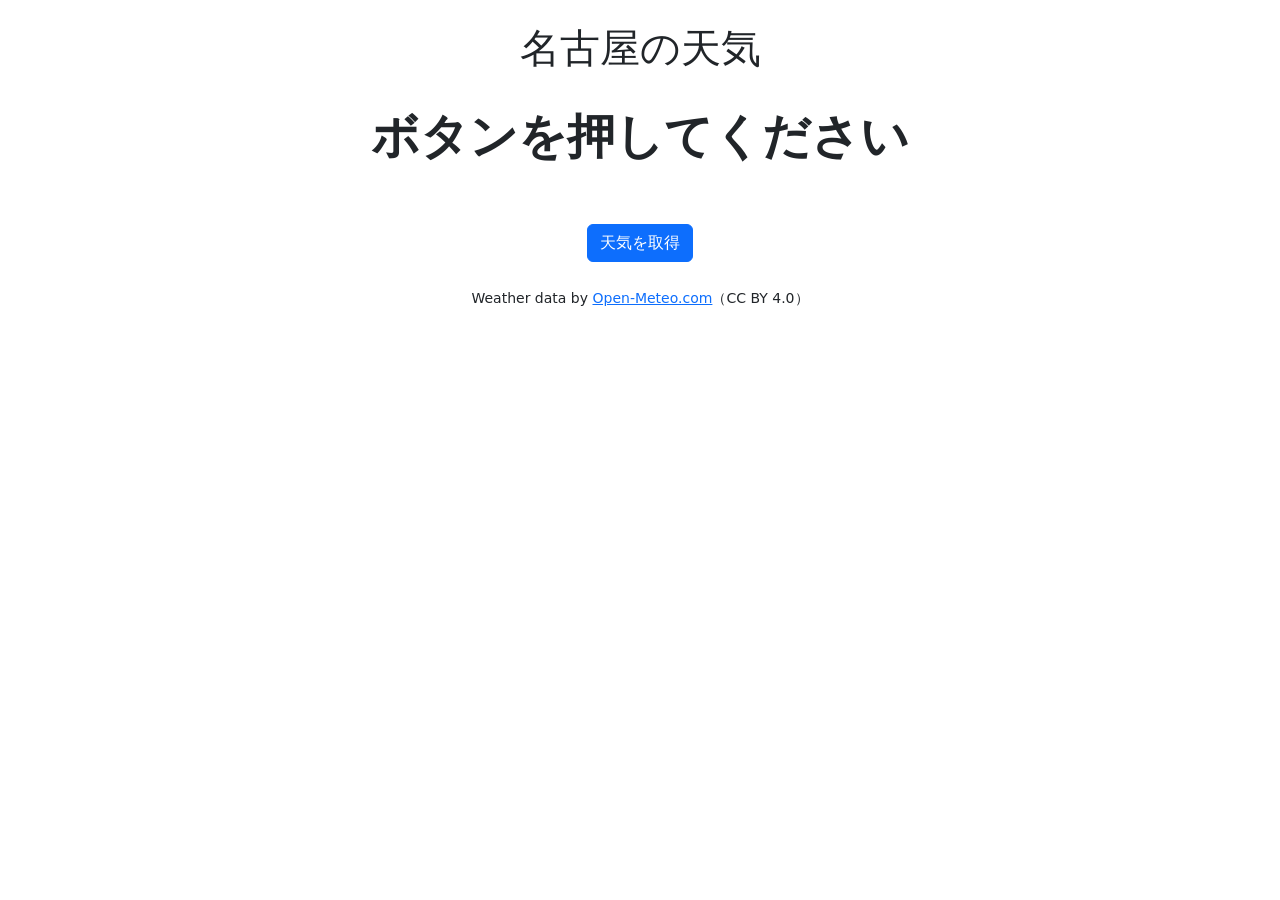
==== index.html @ 2753b487 "Rename web.html to index.html" ====
<!DOCTYPE html>
<html lang="ja">
<head>
  <meta charset="UTF-8">
  <meta name="viewport" content="width=device-width, initial-scale=1">
  <title>お天気</title>
  <link href="https://cdn.jsdelivr.net/npm/bootstrap@5.3.3/dist/css/bootstrap.min.css" rel="stylesheet">
  <link rel="stylesheet" href="css/style.css">
</head>
<body>
<div class="container my-4 text-center">
  <h1>名古屋の天気</h1>  

  <div id="centerArea">
    <p id="temp">ボタンを押してください</p>
  </div>

  <div class="mt-3">
    <button id="getBtn" class="btn btn-primary">天気を取得</button>
  </div>

  <footer class="mt-4">
    <small>
      Weather data by 
      <a href="https://open-meteo.com/">Open-Meteo.com</a>（CC BY 4.0）
    </small>
  </footer>

</div>

<script type="module" src="js/main.js"></script>
</body>

</html>
---- css/style.css ----
body {
  margin: 0;
  height: 100vh;

  display: flex;
  flex-direction: column;
  align-items: center;
}

#centerArea {
    flex: 1;
  display: flex;
  justify-content: center;
  align-items: center;

}

#temp {
  font-size: 3rem;
  font-weight: bold;
  background: rgba(255, 255, 255, 0.7);
  padding: 20px 30px;
}
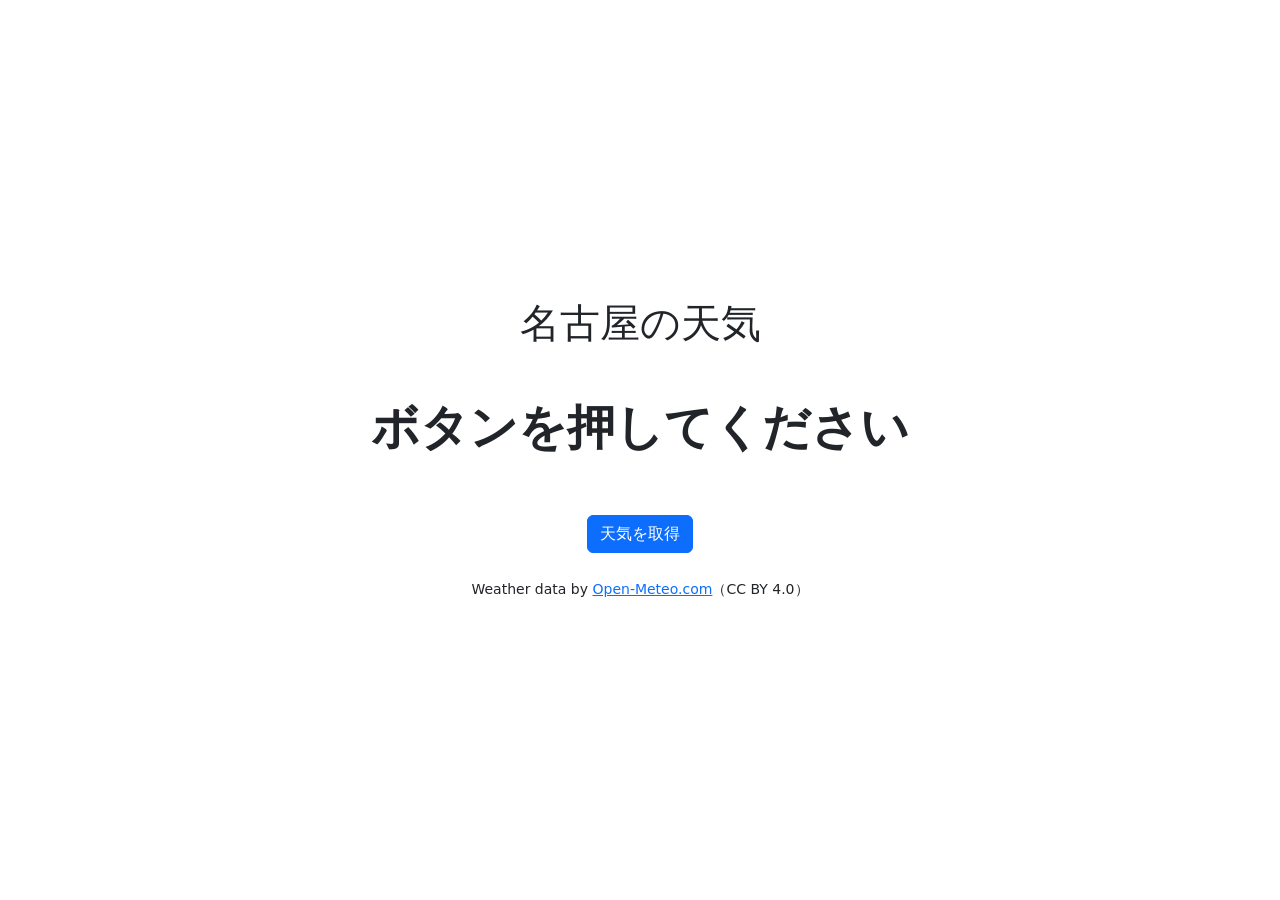
==== commit d3f7bc1d: "Add files via upload" ====
--- a/index.html
+++ b/index.html
@@ -6,29 +6,34 @@
   <title>お天気</title>
   <link href="https://cdn.jsdelivr.net/npm/bootstrap@5.3.3/dist/css/bootstrap.min.css" rel="stylesheet">
   <link rel="stylesheet" href="css/style.css">
+  <meta name="viewport" content="width=device-width, initial-scale=1">
 </head>
+
 <body>
-<div class="container my-4 text-center">
-  <h1>名古屋の天気</h1>  
+  <div class="container d-flex justify-content-center align-items-center min-vh-100">
 
-  <div id="centerArea">
-    <p id="temp">ボタンを押してください</p>
+    <div class="text-center">
+
+      <h1 class="mb-4">名古屋の天気</h1>
+
+      <p id="temp">ボタンを押してください</p>
+
+      <button id="getBtn" class="btn btn-primary mt-3">
+        天気を取得
+      </button>
+
+      <footer class="mt-4">
+        <small>
+          Weather data by 
+          <a href="https://open-meteo.com/">Open-Meteo.com</a>（CC BY 4.0）
+        </small>
+      </footer>
+
+    </div>
+
   </div>
-
-  <div class="mt-3">
-    <button id="getBtn" class="btn btn-primary">天気を取得</button>
-  </div>
-
-  <footer class="mt-4">
-    <small>
-      Weather data by 
-      <a href="https://open-meteo.com/">Open-Meteo.com</a>（CC BY 4.0）
-    </small>
-  </footer>
-
-</div>
-
-<script type="module" src="js/main.js"></script>
+  
+ <script type="module" src="js/main.js"></script>
 </body>
 
-</html>
+</html>
